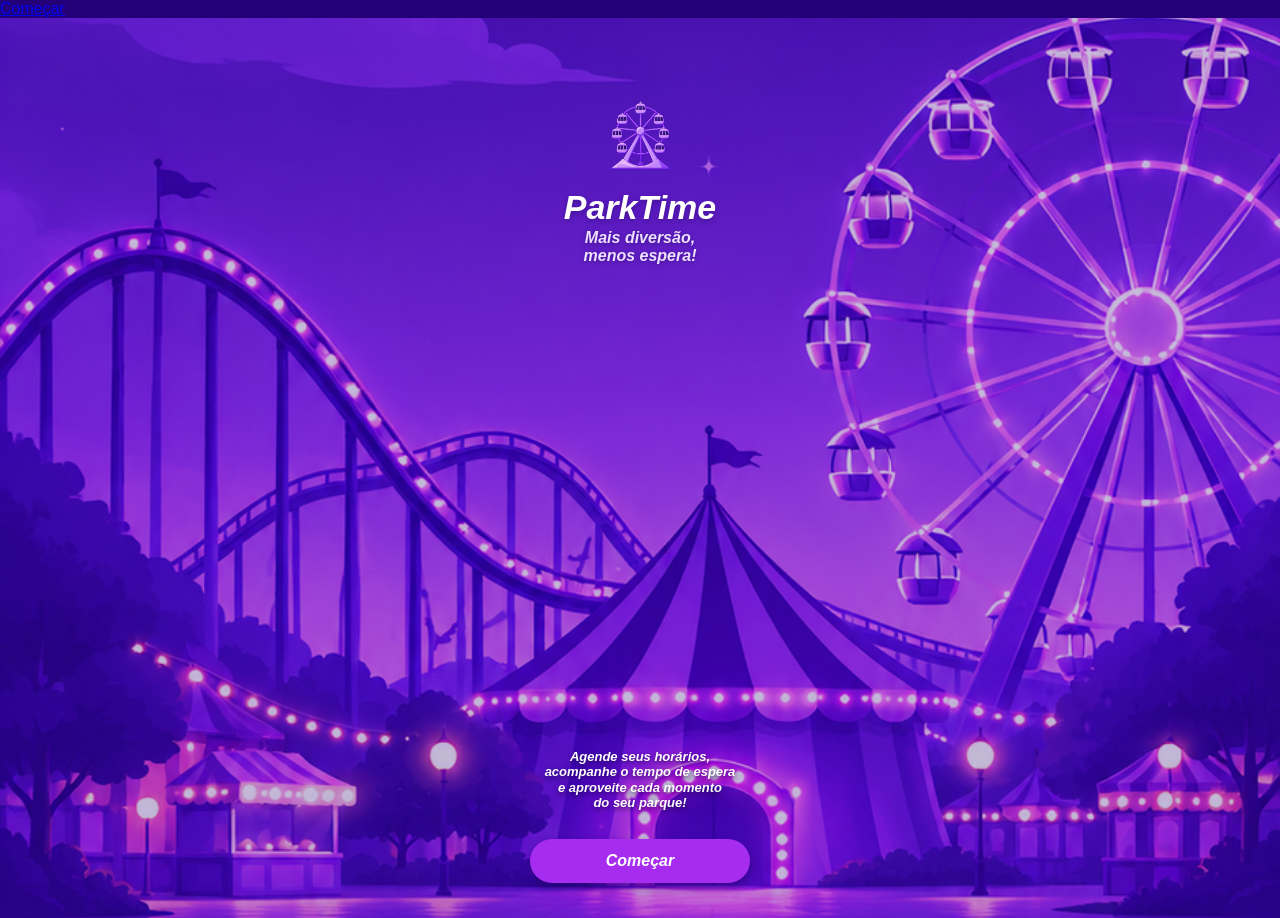
==== inicio/index_inicio.html @ 2ef5ee86 "Add files via upload" ====
<!DOCTYPE html>
<html lang="pt-BR">
<head>
    <meta charset="UTF-8">
    <meta name="viewport" content="width=device-width, initial-scale=1.0">
    <title>ParkTime</title>
    <link rel="stylesheet" href="css/style.css">
</head>
<body>
    <a href = "index.html">Começar</a>
    <main class="tela-inicial">
        <section class="conteudo">
            <header class="cabecalho">
                <img src="imagens/roda-gigante.png" alt="Roda-gigante roxa" class="logo">
                <h1>ParkTime</h1>
                <p class="slogan">Mais diversão,<br>menos espera!</p>
            </header>

            <div class="mensagem">
                <p>Agende seus horários,<br>
                   acompanhe o tempo de espera<br>
                   e aproveite cada momento<br>
                   do seu parque!</p>
            </div>

            <button id="botaoComecar" type="button">Começar</button>
        </section>
    </main>

    <script src="js/script.js"></script>
</body>
</html>
---- inicio/css/style.css ----
/* Configurações gerais da página */
* {
    margin: 0;
    padding: 0;
    box-sizing: border-box;
}

body {
    min-height: 100vh;
    font-family: Arial, Helvetica, sans-serif;
    background-color: #240078;
}

/* Imagem de fundo e camada roxa */
.tela-inicial {
    min-height: 100vh;
    width: 100%;
    position: relative;
    display: flex;
    justify-content: center;
    overflow: hidden;
    background-image:
        linear-gradient(rgba(36, 0, 112, 0.25), rgba(36, 0, 112, 0.28)),
        url("../imagens/fundo.png");
    background-size: cover;
    background-position: center;
    background-repeat: no-repeat;
}

/* Conteúdo principal */
.conteudo {
    width: 100%;
    max-width: 430px;
    min-height: 100vh;
    padding: 65px 20px 35px;
    display: flex;
    flex-direction: column;
    align-items: center;
    position: relative;
    z-index: 1;
    text-align: center;
}

/* Logo e nome do aplicativo */
.cabecalho {
    display: flex;
    flex-direction: column;
    align-items: center;
}

.logo {
    width: 105px;
    height: 105px;
    object-fit: contain;
    margin-bottom: 2px;
}

h1 {
    color: white;
    font-size: 34px;
    font-weight: 800;
    font-style: italic;
    line-height: 1;
    text-shadow: 0 2px 5px rgba(25, 0, 70, 0.35);
}

.slogan {
    color: #eee1ff;
    font-size: 16px;
    font-weight: bold;
    font-style: italic;
    line-height: 1.1;
    margin-top: 5px;
    text-shadow: 0 1px 4px rgba(25, 0, 70, 0.4);
}

/* Texto localizado na parte inferior da imagem */
.mensagem {
    margin-top: auto;
    margin-bottom: 28px;
    color: white;
    font-size: 13px;
    font-weight: bold;
    font-style: italic;
    line-height: 1.2;
    text-shadow: 0 2px 5px rgba(25, 0, 70, 0.75);
}

/* Botão Começar */
button {
    width: 220px;
    max-width: 80%;
    border: none;
    border-radius: 30px;
    padding: 13px 20px;
    background: #a62df0;
    color: white;
    font-size: 16px;
    font-weight: bold;
    font-style: italic;
    cursor: pointer;
    box-shadow: 0 4px 8px rgba(25, 0, 70, 0.4);
    transition: transform 0.2s, background-color 0.2s;
}

button:hover {
    background-color: #b94cff;
    transform: scale(1.04);
}

button:active {
    transform: scale(0.98);
}

/* Ajustes para telas menores */
@media (max-width: 480px) {
    .conteudo {
        padding-top: 65px;
        padding-bottom: 30px;
    }

    .logo {
        width: 90px;
        height: 90px;
    }

    h1 {
        font-size: 31px;
    }

    .slogan {
        font-size: 14px;
    }

    .mensagem {
        font-size: 11px;
        margin-bottom: 25px;
    }

    button {
        width: 148px;
        padding: 10px 15px;
        font-size: 13px;
    }
}

/* Em telas baixas, reduz os espaços para não cortar o botão */
@media (max-height: 620px) {
    .conteudo {
        padding-top: 25px;
        padding-bottom: 20px;
    }

    .logo {
        width: 75px;
        height: 75px;
    }

    .mensagem {
        margin-bottom: 15px;
    }
}
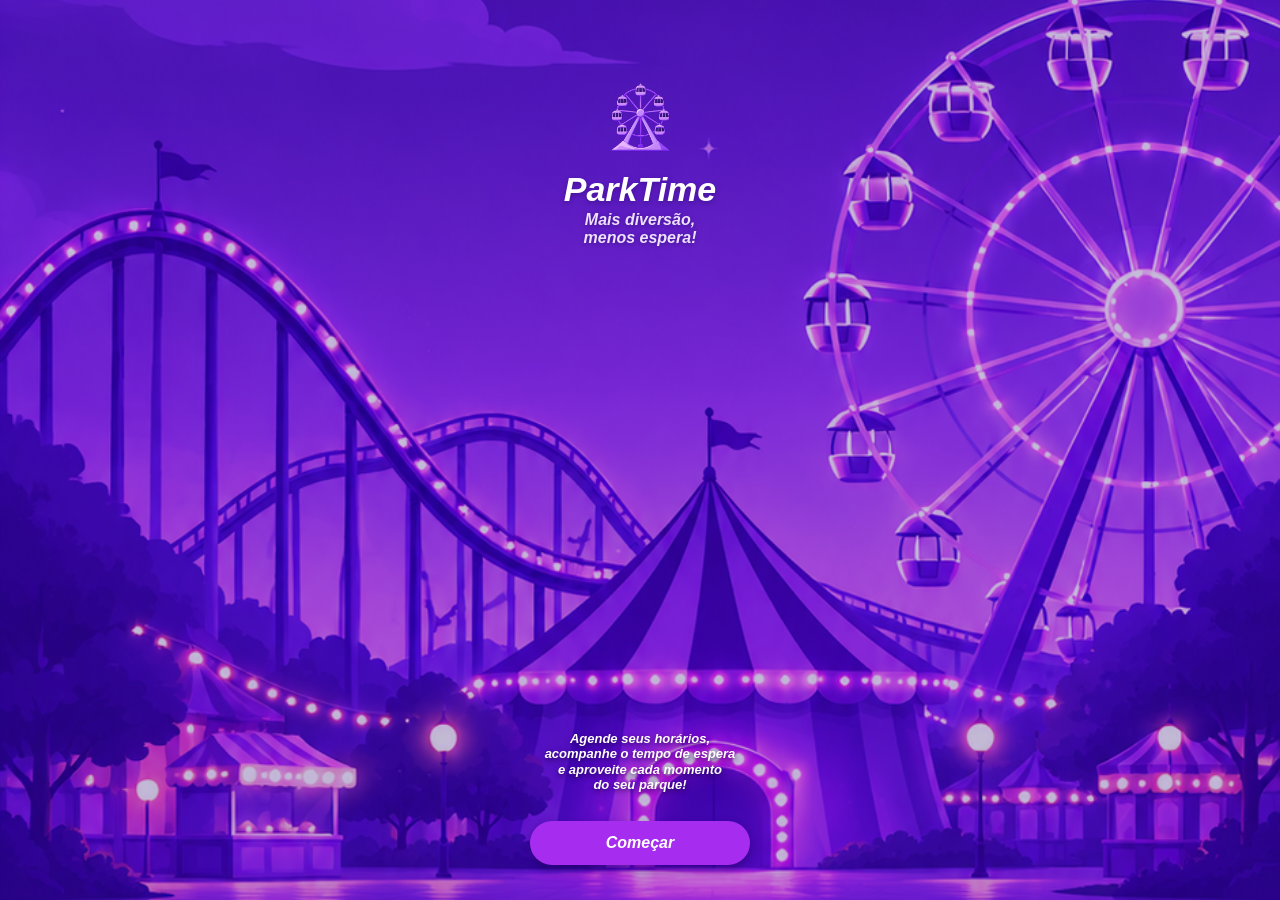
==== commit fd1b4425: "Add files via upload" ====
--- a/inicio/index_inicio.html
+++ b/inicio/index_inicio.html
@@ -4,10 +4,9 @@
     <meta charset="UTF-8">
     <meta name="viewport" content="width=device-width, initial-scale=1.0">
     <title>ParkTime</title>
-    <link rel="stylesheet" href="css/style.css">
+    <link rel="stylesheet" href="css/style_inicio.css">
 </head>
 <body>
-    <a href = "index.html">Começar</a>
     <main class="tela-inicial">
         <section class="conteudo">
             <header class="cabecalho">
@@ -23,10 +22,11 @@
                    do seu parque!</p>
             </div>
 
-            <button id="botaoComecar" type="button">Começar</button>
+            
+            <button id="btnComecar" type="button">Começar</button>
         </section>
     </main>
 
-    <script src="js/script.js"></script>
+    <script src="js/script_inicio.js"></script>
 </body>
 </html>
--- a/inicio/css/style_inicio.css
+++ b/inicio/css/style_inicio.css
@@ -0,0 +1,162 @@
+/* Configurações gerais da página */
+* {
+    margin: 0;
+    padding: 0;
+    box-sizing: border-box;
+}
+
+body {
+    min-height: 100vh;
+    font-family: Arial, Helvetica, sans-serif;
+    background-color: #240078;
+}
+
+/* Imagem de fundo e camada roxa */
+.tela-inicial {
+    min-height: 100vh;
+    width: 100%;
+    position: relative;
+    display: flex;
+    justify-content: center;
+    overflow: hidden;
+    background-image:
+        linear-gradient(rgba(36, 0, 112, 0.25), rgba(36, 0, 112, 0.28)),
+        url("../imagens/fundo.png");
+    background-size: cover;
+    background-position: center;
+    background-repeat: no-repeat;
+}
+
+/* Conteúdo principal */
+.conteudo {
+    width: 100%;
+    max-width: 430px;
+    min-height: 100vh;
+    padding: 65px 20px 35px;
+    display: flex;
+    flex-direction: column;
+    align-items: center;
+    position: relative;
+    z-index: 1;
+    text-align: center;
+}
+
+/* Logo e nome do aplicativo */
+.cabecalho {
+    display: flex;
+    flex-direction: column;
+    align-items: center;
+}
+
+.logo {
+    width: 105px;
+    height: 105px;
+    object-fit: contain;
+    margin-bottom: 2px;
+}
+
+h1 {
+    color: white;
+    font-size: 34px;
+    font-weight: 800;
+    font-style: italic;
+    line-height: 1;
+    text-shadow: 0 2px 5px rgba(25, 0, 70, 0.35);
+}
+
+.slogan {
+    color: #eee1ff;
+    font-size: 16px;
+    font-weight: bold;
+    font-style: italic;
+    line-height: 1.1;
+    margin-top: 5px;
+    text-shadow: 0 1px 4px rgba(25, 0, 70, 0.4);
+}
+
+/* Texto localizado na parte inferior da imagem */
+.mensagem {
+    margin-top: auto;
+    margin-bottom: 28px;
+    color: white;
+    font-size: 13px;
+    font-weight: bold;
+    font-style: italic;
+    line-height: 1.2;
+    text-shadow: 0 2px 5px rgba(25, 0, 70, 0.75);
+}
+
+/* Botão Começar */
+button {
+    width: 220px;
+    max-width: 80%;
+    border: none;
+    border-radius: 30px;
+    padding: 13px 20px;
+    background: #a62df0;
+    color: white;
+    font-size: 16px;
+    font-weight: bold;
+    font-style: italic;
+    cursor: pointer;
+    box-shadow: 0 4px 8px rgba(25, 0, 70, 0.4);
+    transition: transform 0.2s, background-color 0.2s;
+}
+
+button:hover {
+    background-color: #b94cff;
+    transform: scale(1.04);
+}
+
+button:active {
+    transform: scale(0.98);
+}
+
+/* Ajustes para telas menores */
+@media (max-width: 480px) {
+    .conteudo {
+        padding-top: 65px;
+        padding-bottom: 30px;
+    }
+
+    .logo {
+        width: 90px;
+        height: 90px;
+    }
+
+    h1 {
+        font-size: 31px;
+    }
+
+    .slogan {
+        font-size: 14px;
+    }
+
+    .mensagem {
+        font-size: 11px;
+        margin-bottom: 25px;
+    }
+
+    button {
+        width: 148px;
+        padding: 10px 15px;
+        font-size: 13px;
+    }
+}
+
+/* Em telas baixas, reduz os espaços para não cortar o botão */
+@media (max-height: 620px) {
+    .conteudo {
+        padding-top: 25px;
+        padding-bottom: 20px;
+    }
+
+    .logo {
+        width: 75px;
+        height: 75px;
+    }
+
+    .mensagem {
+        margin-bottom: 15px;
+    }
+}
